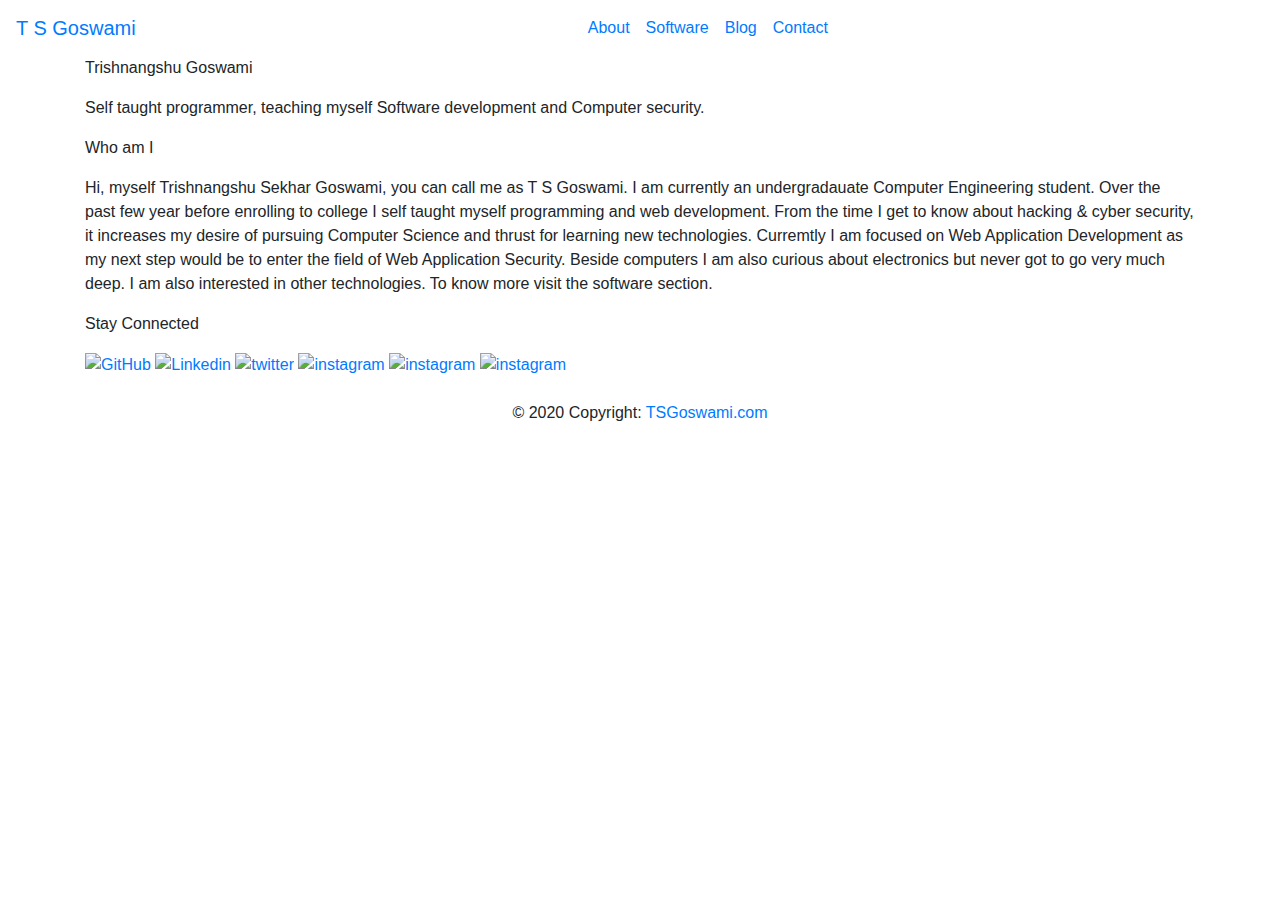
==== index.html @ 51ea0f22 "About link removed" ====
<!DOCTYPE html>
<html lang="en">

<head>
    <meta charset="UTF-8">
    <meta name="viewport" content="width=device-width, initial-scale=1.0">
    
    <!-- CSS only -->
    <link rel="stylesheet" href="https://stackpath.bootstrapcdn.com/bootstrap/4.5.0/css/bootstrap.min.css">
    <link rel="stylesheet" href="./static/css/style.css">
    <link href="https://fonts.googleapis.com/css2?family=Ubuntu&display=swap" rel="stylesheet">
    <link href="https://fonts.googleapis.com/css2?family=Noto+Sans+JP:wght@100&display=swap" rel="stylesheet">
    <!-- Font-Awesome 4 -->
    <link rel="stylesheet" href="https://cdnjs.cloudflare.com/ajax/libs/font-awesome/4.7.0/css/font-awesome.min.css">
    <link rel="icon" href="/static/icons/favicons/favicon.ico" type="image/gif">

    <title>T S Goswami</title>
  
    <!-- Hypernator  -->
    <script src="https://code.jquery.com/jquery-3.5.1.js"></script>
    <!-- <script src="/js/onscroll.js" type="text/javascript"></script> -->
    <script type="text/javascript">

    // $(document).ready(function () {
    //     var scroll_pos = 0;
    //     $(document).scroll(function () {
    //         scroll_pos = $(this).scrollTop();
    //         if (scroll_pos > 10) {
    //             $("nav").css('background-color', 'white');
    //             $("nav a").css('color', 'black');
    //             $("nav").css('padding', '5px');
    //             $("nav").css('box-shadow', '0px 5px 10px black')
    
    //         } else {
    //             $("nav").css('background-color', 'transparent');
    //             $("nav a").css('color', 'white');
    //             $("nav").css('padding-top', '50px')
    //             $("nav").css('box-shadow', '')
    //         }
    //     });
    // });
    // </script>
    
    

    
      

</head>

<body>
    <!-- Navigation Section  -->
    <section id="nav-bar">
        <nav class="navbar navbar-expand-lg ">
            <a class="navbar-brand" href="#">T S Goswami</a>
            <button class="navbar-toggler" type="button" data-toggle="collapse" data-target="#navbarNav"
                aria-controls="navbarNav" aria-expanded="false" aria-label="Toggle navigation">
                <i class="fa fa-bars" aria-hidden="true"></i>

            </button>
            <div class="collapse navbar-collapse"></div>
            <div class="collapse navbar-collapse" id="navbarNav">
                <ul class="navbar-nav">
                    <li class="nav-item">
                        <a class="nav-link" href="#">About</span></a>
                    </li>
                    <li class="nav-item">
                        <a class="nav-link" href="#">Software</a>
                    </li>
                    <li class="nav-item">
                        <a class="nav-link" href="#">Blog</a>
                    </li>
                    <li class="nav-item">
                        <a class="nav-link" href="#">Contact</a>
                    </li>
                </ul>
            </div>

        </nav>
    </section>

    <!-- Banner Section  -->
    <section id="banner">
        <div class="container">
            <div class="row">
                <div class="col-md-12">
                    <p class="name-title">Trishnangshu Goswami</p>
                    <p class="name-para">Self taught programmer, teaching myself Software development and Computer security.</p>
                </div>
            </div>
        </div>
    </section>
    
    <!-- About Section  -->
    <section id="about">
        <div class="container">
            <div class="row">
                <div class="col-md-12">
                    <p class="about-title">Who am I</p>
                    <p class="about-para">Hi, myself Trishnangshu Sekhar Goswami, you can call me as T S Goswami. I am currently an undergradauate
                        Computer Engineering student. Over the past few year before enrolling to college I self taught myself
                        programming and web development.
                        From the time I get to know about hacking & cyber security, it increases my desire of pursuing Computer
                        Science and thrust for learning new technologies.
                    
                        Curremtly I am focused on Web Application Development as my next step would be to enter the field of Web
                        Application Security.
                        Beside computers I am also curious about electronics but never got to go very much deep.
                        I am also interested in other technologies. To know more visit the software section.</p>
                </div>
            </div>
        </div>
    </section>
    <section id="social">
        <div class="container">
            <div class="row">
                <div class="col-md-12">
                    <p class="stay-connected">Stay Connected</p>
                </div>
            </div>
        </div>
        <div class="container">
            <div class="row">
                <div class="col-md-12">
                    <div class="items">
                        <a href="https://github.com/tsgoswami" target="_blank" title="GitHub.com"><img src="./static/icons/github.svg" alt="GitHub"></a>
                        <a href="https://www.linkedin.com/in/trishnangshu-goswami-8910/" target="_blank" title="Linkedin"><img src="./static/icons/linkedin.svg" alt="Linkedin"></a>
                        <a href="https://twitter.com/0xff_hunt54726" target="_blank" title="Twitter"><img src="./static/icons/twitter.svg" alt="twitter"></a>
                        <a href="https://www.facebook.com/trishnangshu.goswami/" target="_blank" title="Facebook"><img src="./static/icons/facebook.svg" alt="instagram"></a>
                        <a href="https://www.instagram.com/0xff_hun54726/" target="_blank" title="Instagram"><img src="./static/icons/instagram.svg" alt="instagram"></a>
                        <a href="#" target="_blank" title="Contact Me"><img src="./static/icons/contact.svg" alt="instagram"></a>
                    </div>
                </div>
            </div>
        </div>
    </section>

    <!-- Footer Section  -->
    <!-- Footer -->
<footer class="page-footer font-small light">

    <!-- Copyright -->
    <div class="footer-copyright text-center py-4">© 2020 Copyright:
      <a href="/index.html">TSGoswami.com</a>
    </div>
    <!-- Copyright -->
  
  </footer>
  <!-- Footer -->
</body>
<!-- JS, Popper.js, and jQuery -->
<script src="https://code.jquery.com/jquery-3.5.1.slim.min.js"></script>
<script src="https://cdn.jsdelivr.net/npm/popper.js@1.16.0/dist/umd/popper.min.js"></script>
<script src="https://stackpath.bootstrapcdn.com/bootstrap/4.5.0/js/bootstrap.min.js"></script>
</html>
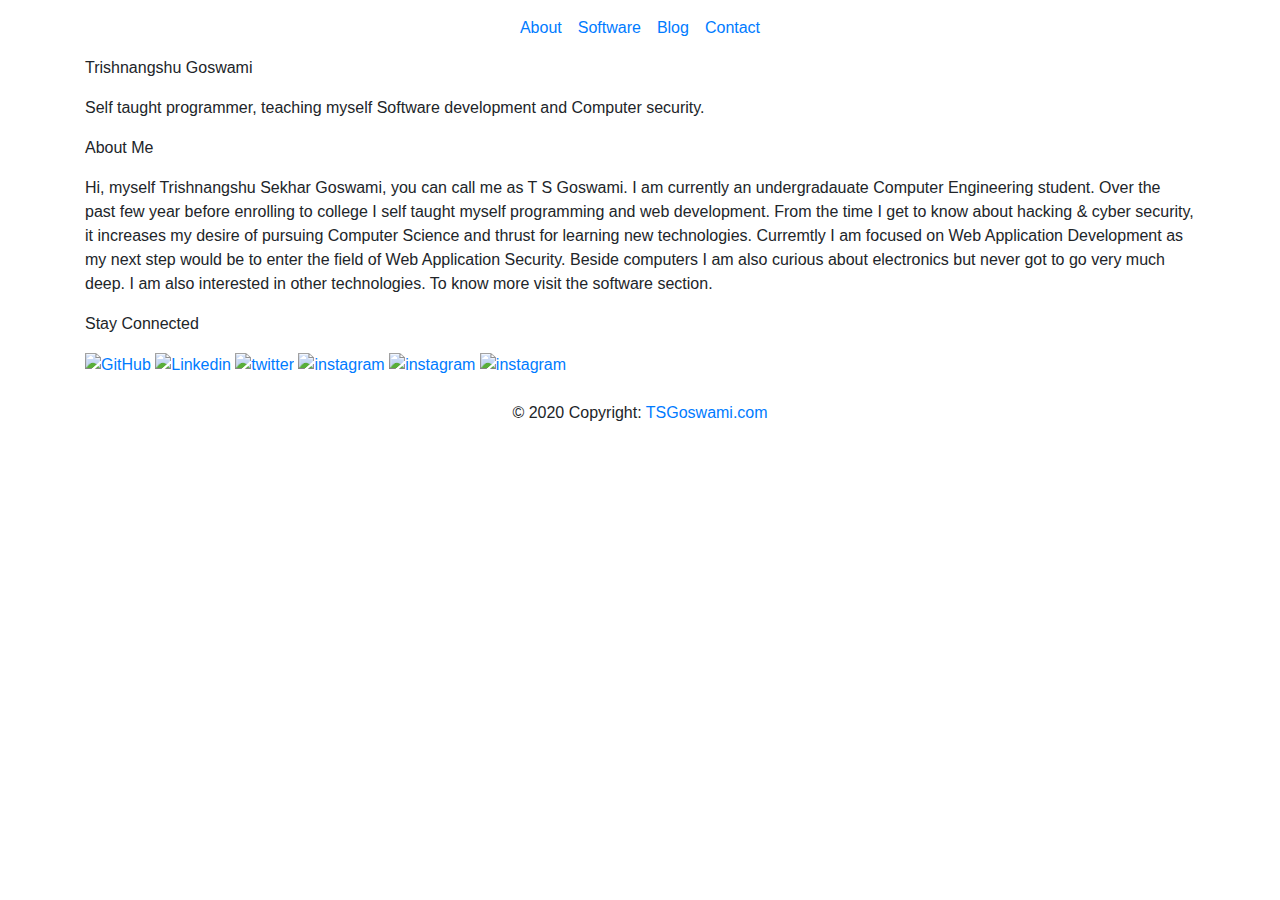
==== commit 097123af: "footer link added" ====
--- a/index.html
+++ b/index.html
@@ -18,29 +18,7 @@
   
     <!-- Hypernator  -->
     <script src="https://code.jquery.com/jquery-3.5.1.js"></script>
-    <!-- <script src="/js/onscroll.js" type="text/javascript"></script> -->
-    <script type="text/javascript">
-
-    // $(document).ready(function () {
-    //     var scroll_pos = 0;
-    //     $(document).scroll(function () {
-    //         scroll_pos = $(this).scrollTop();
-    //         if (scroll_pos > 10) {
-    //             $("nav").css('background-color', 'white');
-    //             $("nav a").css('color', 'black');
-    //             $("nav").css('padding', '5px');
-    //             $("nav").css('box-shadow', '0px 5px 10px black')
-    
-    //         } else {
-    //             $("nav").css('background-color', 'transparent');
-    //             $("nav a").css('color', 'white');
-    //             $("nav").css('padding-top', '50px')
-    //             $("nav").css('box-shadow', '')
-    //         }
-    //     });
-    // });
-    // </script>
-    
+    <script src="/js/onscroll.js" type="text/javascript"></script>
     
 
     
@@ -52,7 +30,7 @@
     <!-- Navigation Section  -->
     <section id="nav-bar">
         <nav class="navbar navbar-expand-lg ">
-            <a class="navbar-brand" href="#">T S Goswami</a>
+            <!-- <a class="navbar-brand" href="#">T S Goswami</a> -->
             <button class="navbar-toggler" type="button" data-toggle="collapse" data-target="#navbarNav"
                 aria-controls="navbarNav" aria-expanded="false" aria-label="Toggle navigation">
                 <i class="fa fa-bars" aria-hidden="true"></i>
@@ -62,7 +40,7 @@
             <div class="collapse navbar-collapse" id="navbarNav">
                 <ul class="navbar-nav">
                     <li class="nav-item">
-                        <a class="nav-link" href="#">About</span></a>
+                        <a class="nav-link" href="#about">About</span></a>
                     </li>
                     <li class="nav-item">
                         <a class="nav-link" href="#">Software</a>
@@ -96,7 +74,7 @@
         <div class="container">
             <div class="row">
                 <div class="col-md-12">
-                    <p class="about-title">Who am I</p>
+                    <p class="about-title">About Me</p>
                     <p class="about-para">Hi, myself Trishnangshu Sekhar Goswami, you can call me as T S Goswami. I am currently an undergradauate
                         Computer Engineering student. Over the past few year before enrolling to college I self taught myself
                         programming and web development.
@@ -141,7 +119,7 @@
 
     <!-- Copyright -->
     <div class="footer-copyright text-center py-4">© 2020 Copyright:
-      <a href="/index.html">TSGoswami.com</a>
+      <a href="www.tsgoswami.github.io/personalweb">TSGoswami.com</a>
     </div>
     <!-- Copyright -->
   
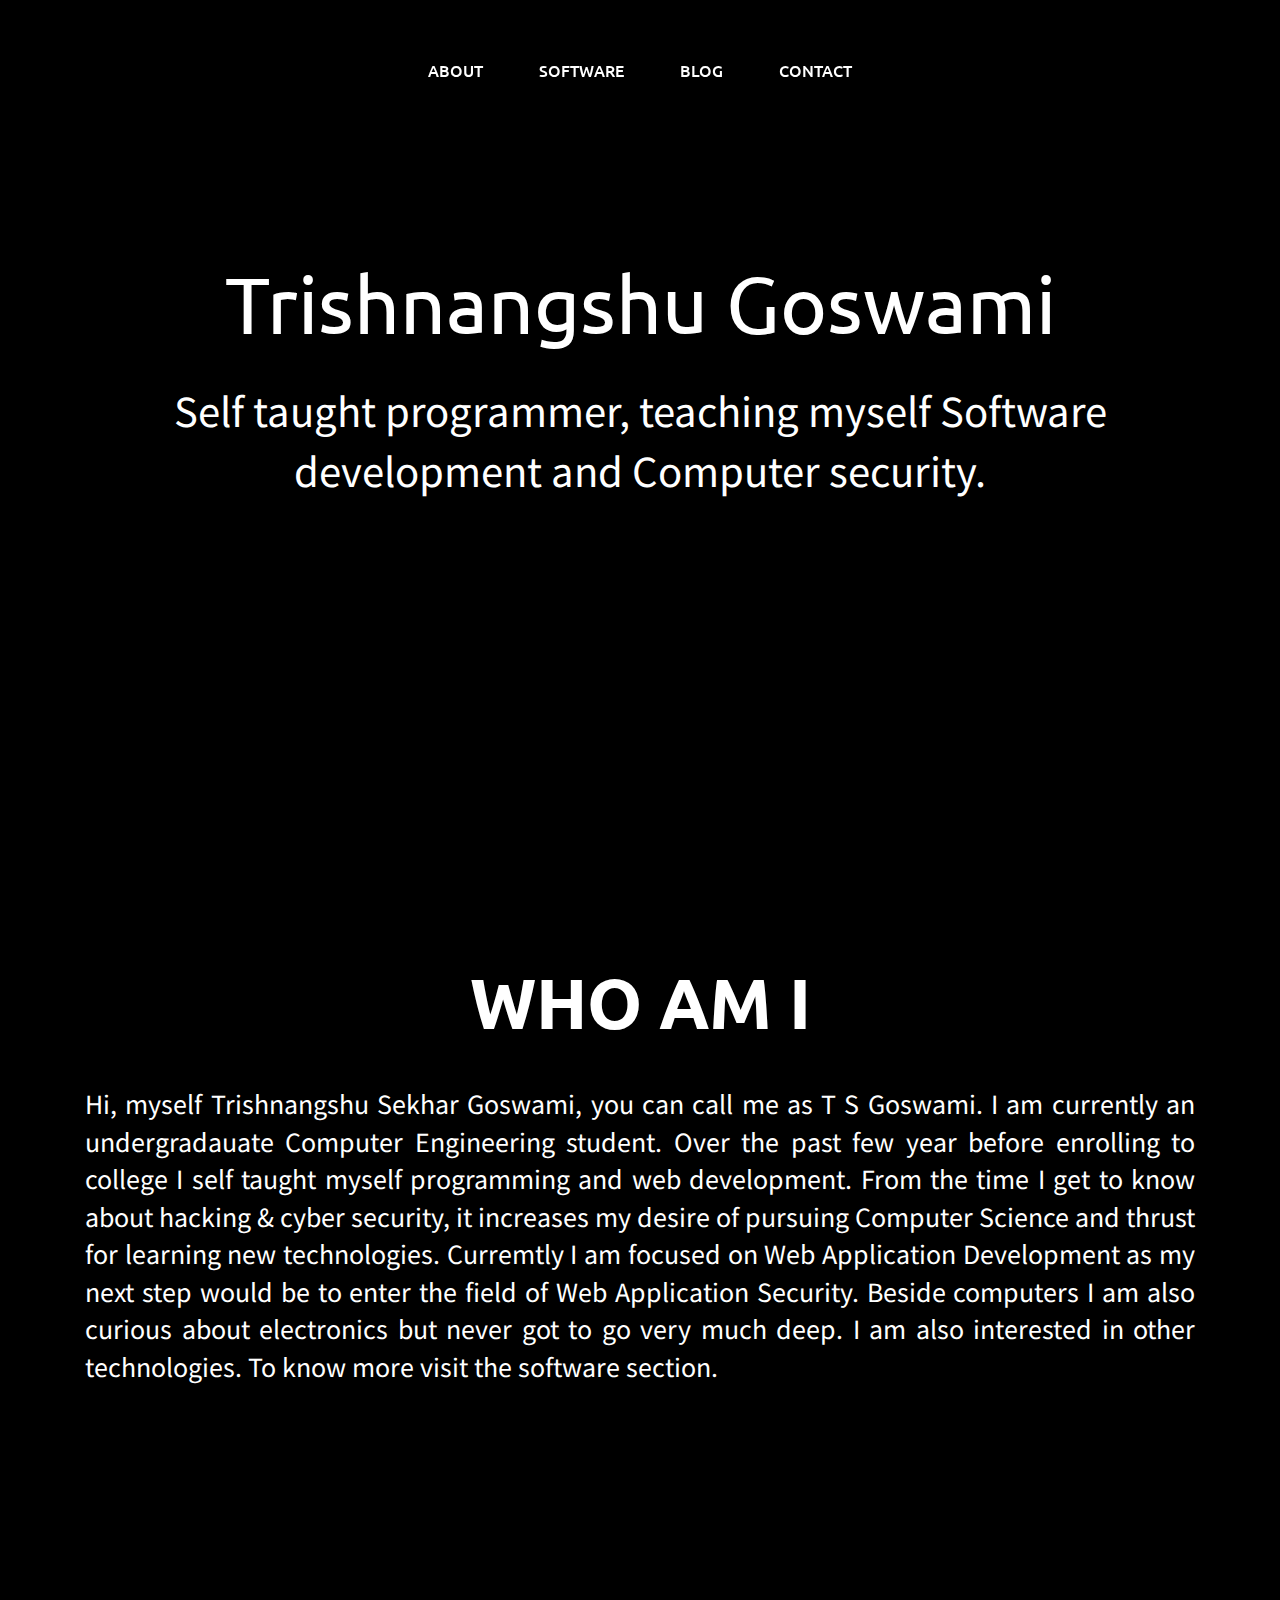
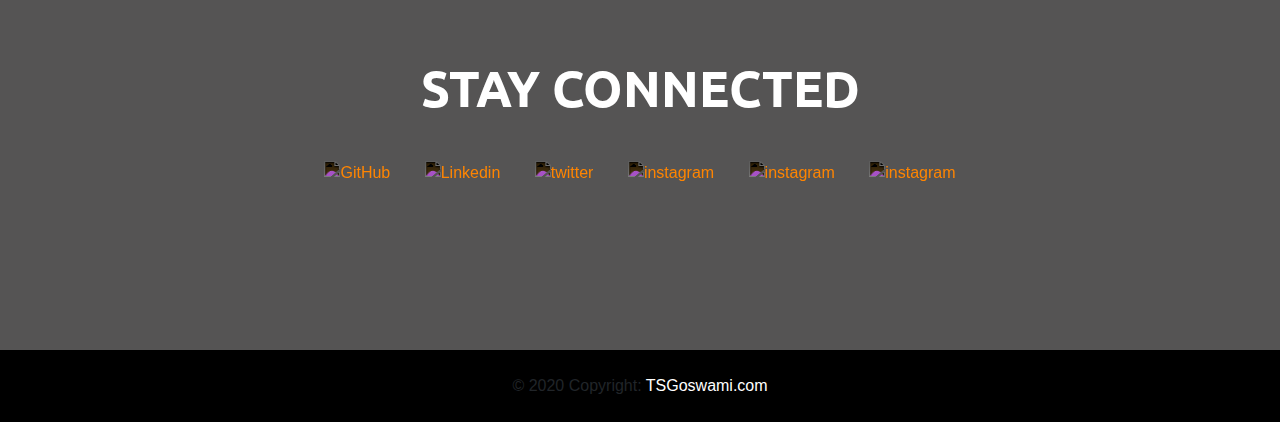
==== commit ada353d3: "About to Who Am I" ====
--- a/index.html
+++ b/index.html
@@ -40,7 +40,7 @@
             <div class="collapse navbar-collapse" id="navbarNav">
                 <ul class="navbar-nav">
                     <li class="nav-item">
-                        <a class="nav-link" href="#about">About</span></a>
+                        <a class="nav-link" href="#">About</span></a>
                     </li>
                     <li class="nav-item">
                         <a class="nav-link" href="#">Software</a>
@@ -74,7 +74,7 @@
         <div class="container">
             <div class="row">
                 <div class="col-md-12">
-                    <p class="about-title">About Me</p>
+                    <p class="about-title">Who am I</p>
                     <p class="about-para">Hi, myself Trishnangshu Sekhar Goswami, you can call me as T S Goswami. I am currently an undergradauate
                         Computer Engineering student. Over the past few year before enrolling to college I self taught myself
                         programming and web development.
@@ -119,7 +119,7 @@
 
     <!-- Copyright -->
     <div class="footer-copyright text-center py-4">© 2020 Copyright:
-      <a href="www.tsgoswami.github.io/personalweb">TSGoswami.com</a>
+      <a href="#">TSGoswami.com</a>
     </div>
     <!-- Copyright -->
   
--- a/static/css/style.css
+++ b/static/css/style.css
@@ -0,0 +1,202 @@
+*{
+    padding: 0;
+    margin: 0;
+}
+
+/*Body*/
+body{
+    background-color: black;
+}
+
+/*Navigation Section*/
+.navbar{
+    padding-top: 50px;
+    transition: 0.2s;
+}
+
+#nav-bar{
+    position: fixed;
+    width: 100%;
+    top: 0;
+    left: 0;
+    z-index:2;
+   
+}
+
+
+.navbar a{
+    font-family: 'Ubuntu', sans-serif;
+    text-transform: uppercase!important;
+    color:white;
+    
+}
+nav.white{
+    background-color: rgb(255,255,255);
+    color:black;
+    padding:20px;
+
+}
+
+
+
+.navbar-nav li{
+    padding: 0 20px;
+}
+.navbar-nav li a{
+    font-weight: 500;
+    float: center;
+    text-align: center;
+}
+.fa-bars{
+    float: right;
+    color: black;
+    font-size: 20px !important;
+}
+.navbar-toggler{
+    outline: none !important;
+}
+
+
+/* Banner Section */
+#banner::before{
+    content: "";
+    position: absolute;
+    left:0;
+    background: url('../img/homenight2.jpg')no-repeat center/cover;
+    top:0;
+    left: 0;
+    width: 100%;
+    height: 100vh;
+    z-index: -1;
+    opacity: 0.6;
+}
+#banner{
+    height: 100vh;
+    padding-top: 5%;
+}
+
+.name-title{
+    color: white;
+    font-size: 48px;
+    text-align: center;
+    justify-content: center;
+    font-family: 'Ubuntu', sans-serif;
+    margin-top: 180px;
+}
+.name-para{
+    color: white;
+    font-size: 25px;
+    text-align: center;
+    justify-content: center;
+    font-family: 'Noto Sans JP', sans-serif;
+}
+@media only screen and (min-width : 992px){
+    .name-title{
+        font-size: 80px;
+        
+    }
+    .name-para{
+        font-size: 40px;
+    }
+}
+/* About Section  */
+
+
+.about-title{
+    margin-top: 50px;
+    color: white;
+    text-align: center;
+    text-transform: uppercase;
+    justify-content: center;
+    font-size: 50px;
+    font-weight: bold;
+    font-family: 'Ubuntu', sans-serif;
+}
+.about-para{
+    font-size: 15px;
+    margin-top: 30px;
+    color: white;
+    text-align: justify;
+    text-justify: inter-word;
+    justify-content: center;
+    font-family: 'Noto Sans JP', sans-serif;
+
+}
+@media only screen and (min-width : 992px){
+    #about{
+        height:700px;
+    }
+    .about-title{
+        font-size:70px;
+    }
+    .about-para{
+        font-size: 25px;
+    }
+}
+@media only screen and (max-width: 991px){
+    #about{
+        height:700px;
+    }
+    .about-title{
+        margin-top:70px;
+    }
+    .about-para{
+        font-size: 22px;
+    }
+}
+@media only screen and (max-width:595px){
+    .about-para{
+    font-size: 16px;
+    }
+    #about{
+        height:500px;
+    }
+}
+@media only screen and (max-width:462px){
+    #about{
+        height: 670px;
+    }
+}
+/*Social Section*/
+#social{
+    height: 350px;
+    background-color: rgb(85, 84, 84);
+}
+@media only screen and (max-width:785px){
+    #social{
+        height:400px;
+    }
+}
+
+.stay-connected{
+    margin-top: 50px;
+    text-align: center;
+    justify-content: center;
+    font-size: 50px;
+    text-transform: uppercase;
+    color: white;
+    font-weight: bold;
+    font-family: 'Ubuntu', sans-serif;
+}
+.container img{
+    width: 50px;
+    margin: 20px 15px;
+    filter: invert(1);
+}
+.container a{
+    display: inline;   
+}
+.items{
+    justify-content: center;
+    text-align: center;
+}
+
+/*Footer*/
+footer a{
+    color:#fff;
+   
+}
+footer a:hover{
+    color:rgb(95, 93, 93);
+    text-decoration: none;
+}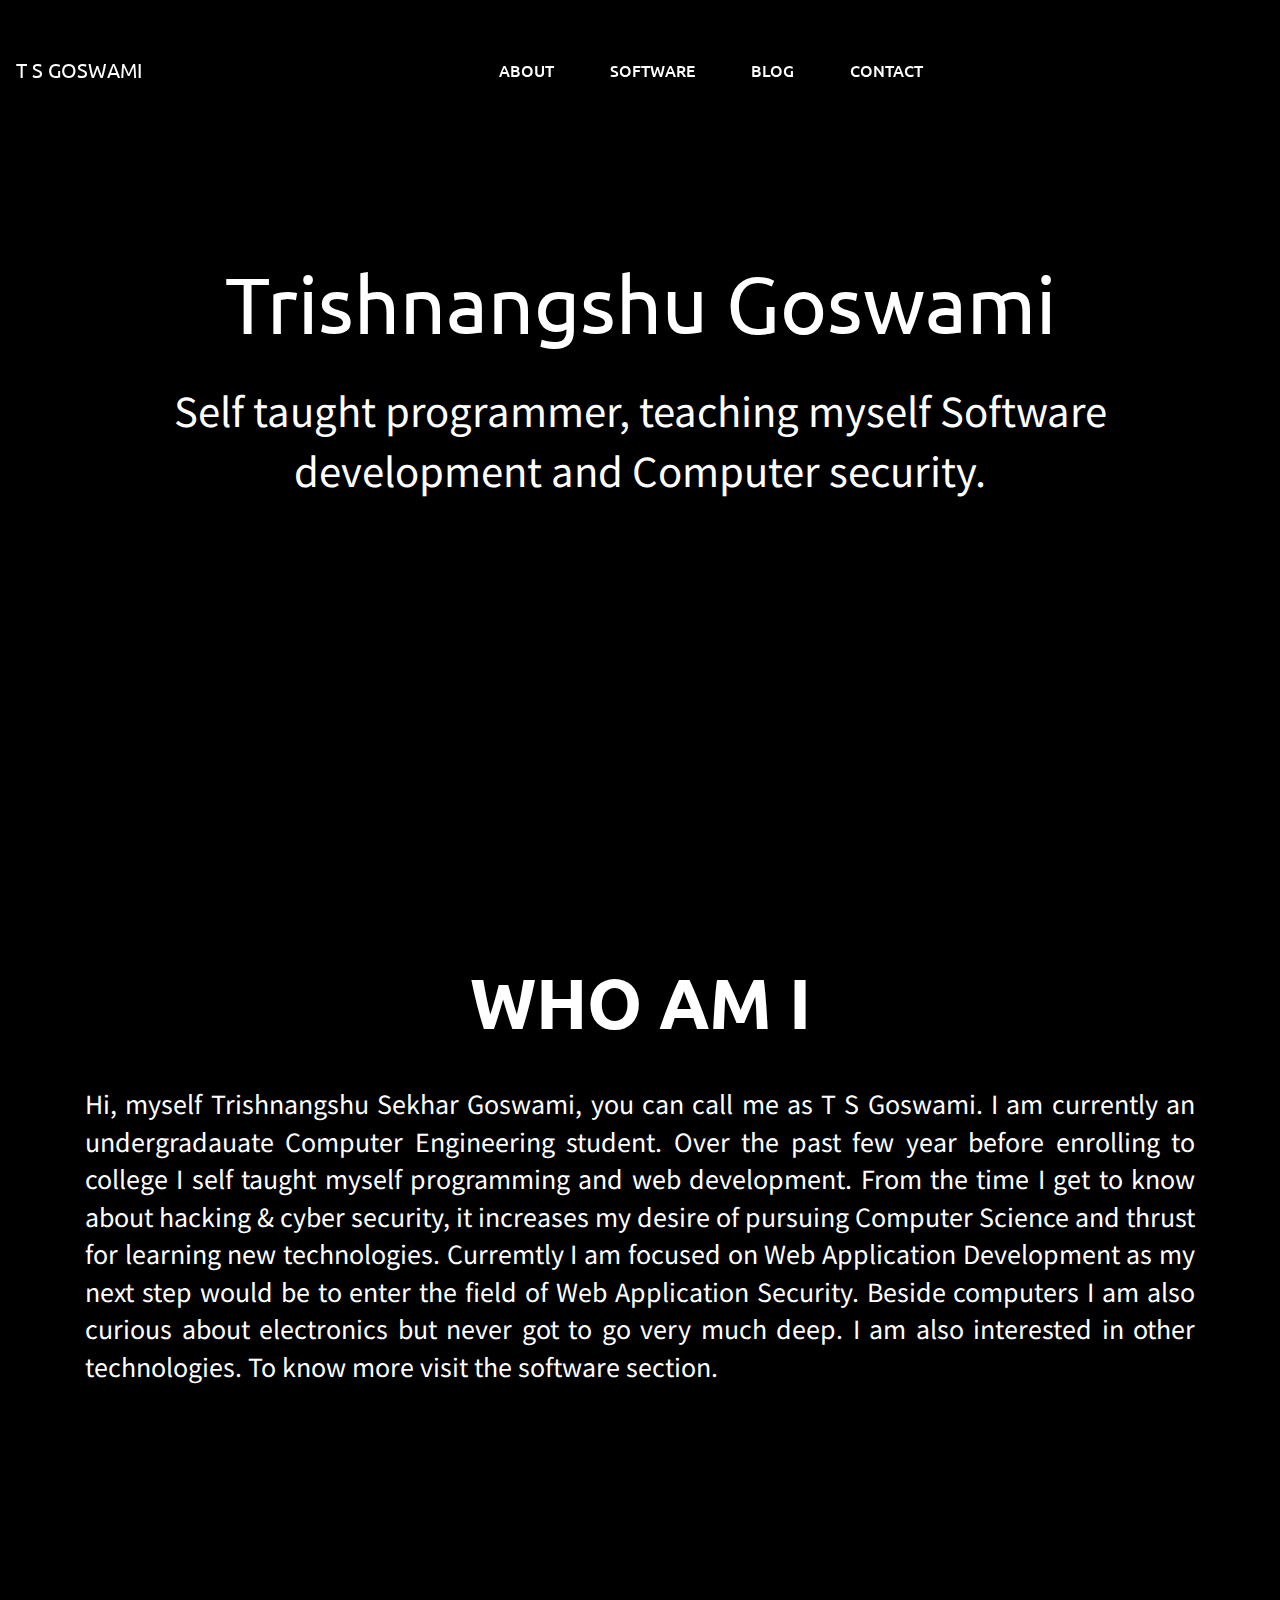
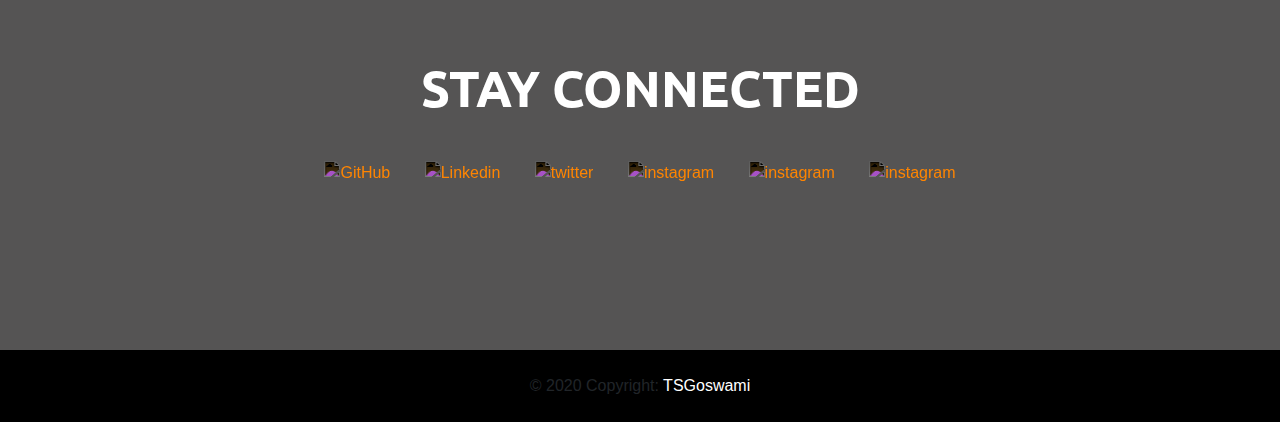
==== commit 265e6a4a: "Link fixed" ====
--- a/index.html
+++ b/index.html
@@ -12,25 +12,17 @@
     <link href="https://fonts.googleapis.com/css2?family=Noto+Sans+JP:wght@100&display=swap" rel="stylesheet">
     <!-- Font-Awesome 4 -->
     <link rel="stylesheet" href="https://cdnjs.cloudflare.com/ajax/libs/font-awesome/4.7.0/css/font-awesome.min.css">
-    <link rel="icon" href="/static/icons/favicons/favicon.ico" type="image/gif">
+    <link rel="icon" href="/static/icons/favicon.ico" type="image/gif">
 
     <title>T S Goswami</title>
-  
-    <!-- Hypernator  -->
-    <script src="https://code.jquery.com/jquery-3.5.1.js"></script>
-    <script src="/js/onscroll.js" type="text/javascript"></script>
-    
-
-    
-      
 
 </head>
 
-<body>
+<body> 
     <!-- Navigation Section  -->
     <section id="nav-bar">
         <nav class="navbar navbar-expand-lg ">
-            <!-- <a class="navbar-brand" href="#">T S Goswami</a> -->
+            <a class="navbar-brand" href="tsgoswami.github.io/personalweb/">T S Goswami</a>
             <button class="navbar-toggler" type="button" data-toggle="collapse" data-target="#navbarNav"
                 aria-controls="navbarNav" aria-expanded="false" aria-label="Toggle navigation">
                 <i class="fa fa-bars" aria-hidden="true"></i>
@@ -40,7 +32,7 @@
             <div class="collapse navbar-collapse" id="navbarNav">
                 <ul class="navbar-nav">
                     <li class="nav-item">
-                        <a class="nav-link" href="#">About</span></a>
+                        <a class="nav-link" href="about.html">About</span></a>
                     </li>
                     <li class="nav-item">
                         <a class="nav-link" href="#">Software</a>
@@ -61,7 +53,7 @@
     <section id="banner">
         <div class="container">
             <div class="row">
-                <div class="col-md-12">
+                <div class="col-sm-12">
                     <p class="name-title">Trishnangshu Goswami</p>
                     <p class="name-para">Self taught programmer, teaching myself Software development and Computer security.</p>
                 </div>
@@ -73,7 +65,7 @@
     <section id="about">
         <div class="container">
             <div class="row">
-                <div class="col-md-12">
+                <div class="col-sm-12">
                     <p class="about-title">Who am I</p>
                     <p class="about-para">Hi, myself Trishnangshu Sekhar Goswami, you can call me as T S Goswami. I am currently an undergradauate
                         Computer Engineering student. Over the past few year before enrolling to college I self taught myself
@@ -92,14 +84,14 @@
     <section id="social">
         <div class="container">
             <div class="row">
-                <div class="col-md-12">
+                <div class="col-sm-12">
                     <p class="stay-connected">Stay Connected</p>
                 </div>
             </div>
         </div>
         <div class="container">
             <div class="row">
-                <div class="col-md-12">
+                <div class="col-sm-12">
                     <div class="items">
                         <a href="https://github.com/tsgoswami" target="_blank" title="GitHub.com"><img src="./static/icons/github.svg" alt="GitHub"></a>
                         <a href="https://www.linkedin.com/in/trishnangshu-goswami-8910/" target="_blank" title="Linkedin"><img src="./static/icons/linkedin.svg" alt="Linkedin"></a>
@@ -119,7 +111,7 @@
 
     <!-- Copyright -->
     <div class="footer-copyright text-center py-4">© 2020 Copyright:
-      <a href="#">TSGoswami.com</a>
+      <a href="#">TSGoswami</a>
     </div>
     <!-- Copyright -->
   
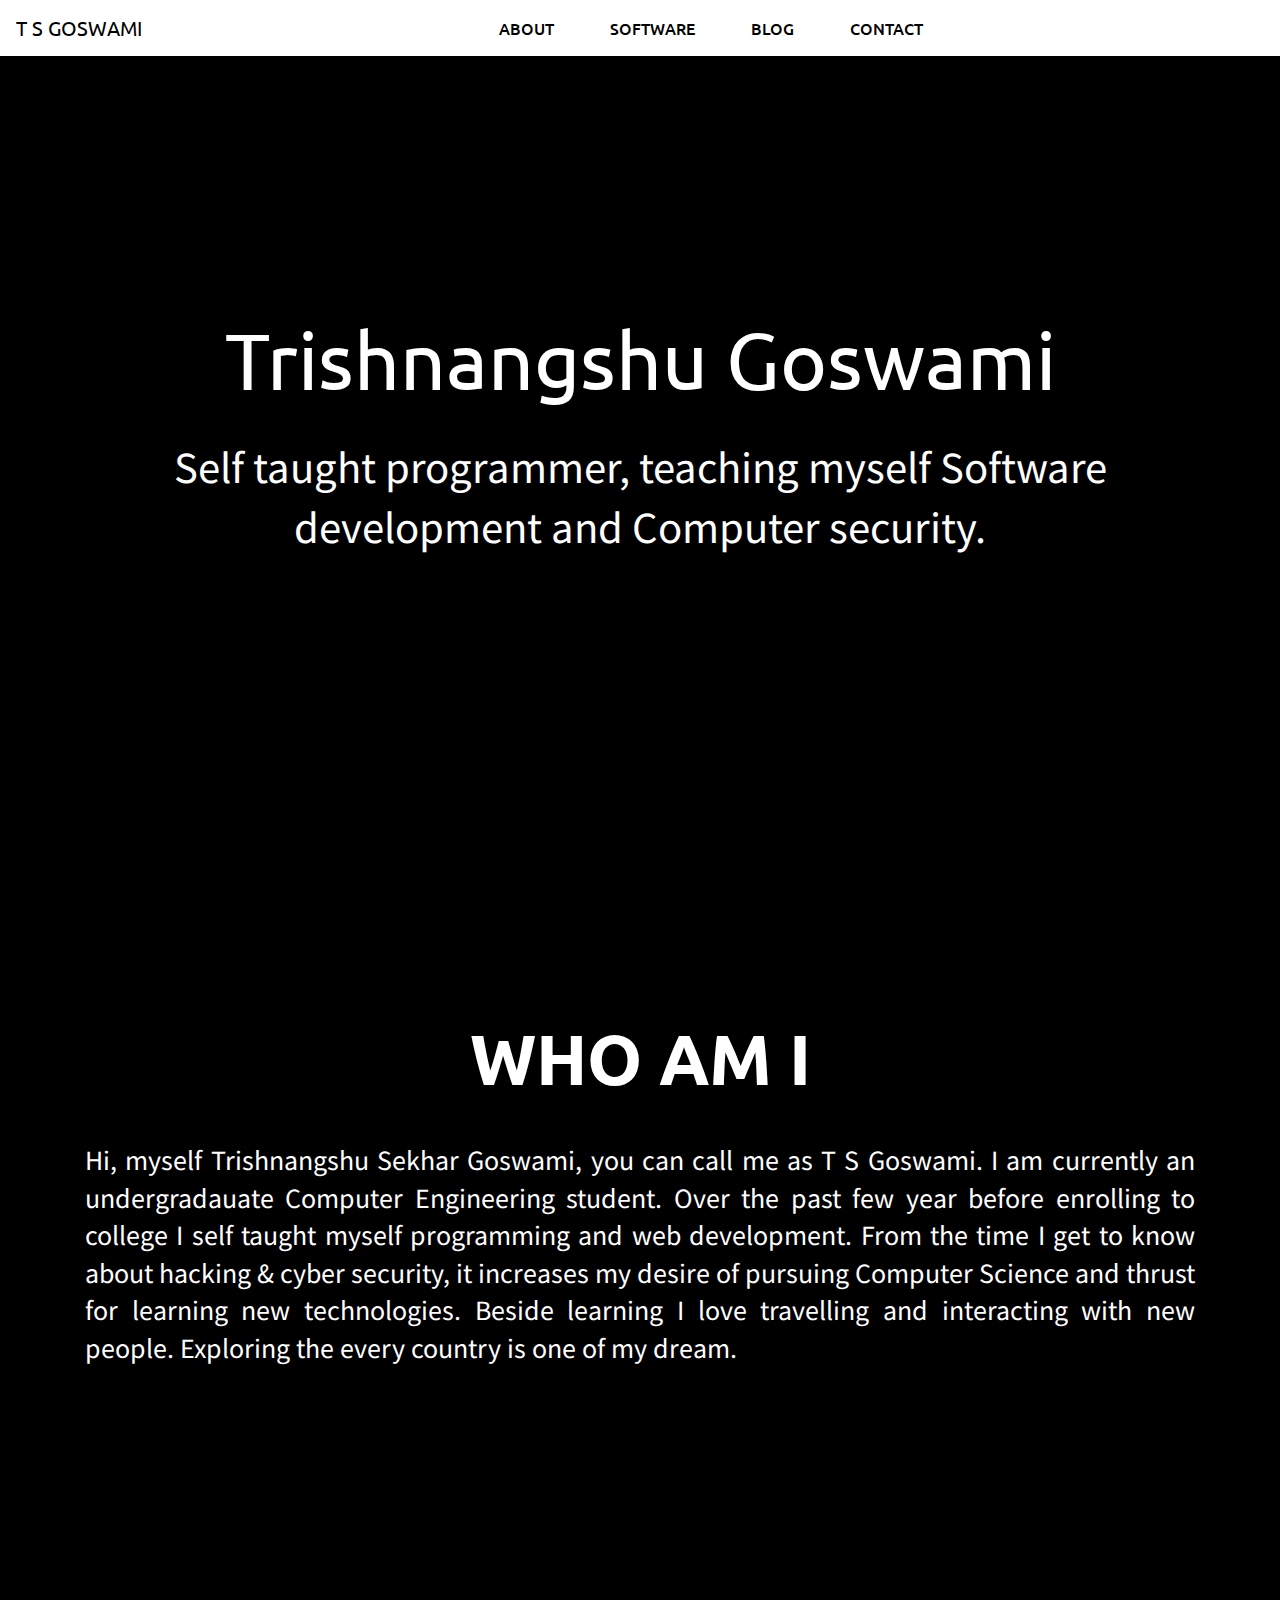
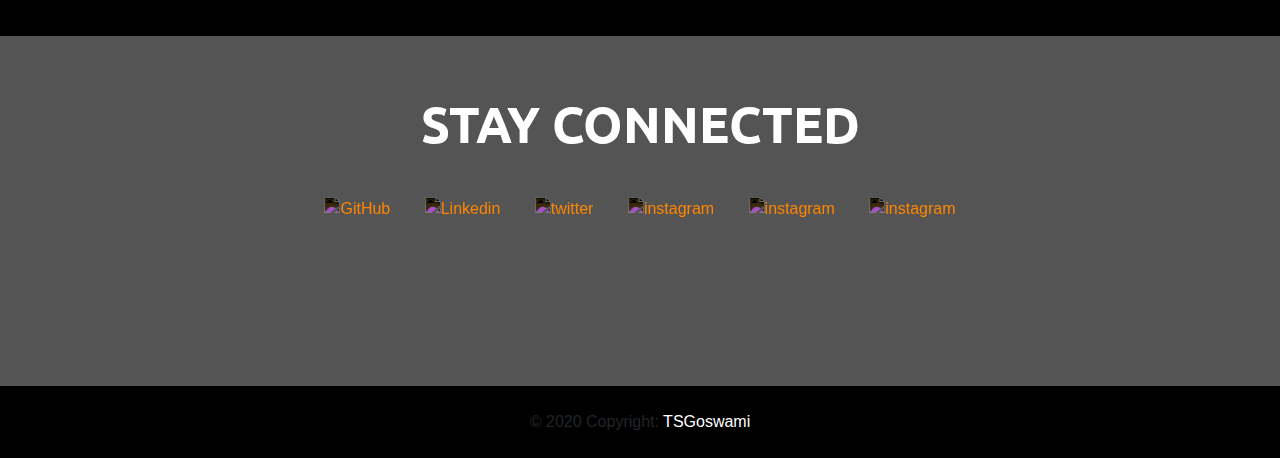
==== commit b24625c0: "Banner text update, About Page updated" ====
--- a/index.html
+++ b/index.html
@@ -22,7 +22,7 @@
     <!-- Navigation Section  -->
     <section id="nav-bar">
         <nav class="navbar navbar-expand-lg ">
-            <a class="navbar-brand" href="tsgoswami.github.io/personalweb/">T S Goswami</a>
+            <a class="navbar-brand" href="https://tsgoswami.github.io/personalweb/index.html">T S Goswami</a>
             <button class="navbar-toggler" type="button" data-toggle="collapse" data-target="#navbarNav"
                 aria-controls="navbarNav" aria-expanded="false" aria-label="Toggle navigation">
                 <i class="fa fa-bars" aria-hidden="true"></i>
@@ -72,11 +72,9 @@
                         programming and web development.
                         From the time I get to know about hacking & cyber security, it increases my desire of pursuing Computer
                         Science and thrust for learning new technologies.
-                    
-                        Curremtly I am focused on Web Application Development as my next step would be to enter the field of Web
-                        Application Security.
-                        Beside computers I am also curious about electronics but never got to go very much deep.
-                        I am also interested in other technologies. To know more visit the software section.</p>
+                        Beside learning I love travelling and interacting with new people. Exploring the every country is one of my dream.
+                      
+                        </p>
                 </div>
             </div>
         </div>
--- a/static/css/style.css
+++ b/static/css/style.css
@@ -10,12 +10,12 @@
 
 /*Navigation Section*/
 .navbar{
-    padding-top: 50px;
-    transition: 0.2s;
+   
+   background-color: white;
 }
 
 #nav-bar{
-    position: fixed;
+    position: sticky;
     width: 100%;
     top: 0;
     left: 0;
@@ -27,7 +27,8 @@
 .navbar a{
     font-family: 'Ubuntu', sans-serif;
     text-transform: uppercase!important;
-    color:white;
+    color:black;
+    
     
 }
 nav.white{
@@ -124,7 +125,7 @@
 }
 @media only screen and (min-width : 992px){
     #about{
-        height:700px;
+        height:680px;
     }
     .about-title{
         font-size:70px;
@@ -135,7 +136,7 @@
 }
 @media only screen and (max-width: 991px){
     #about{
-        height:700px;
+        height:600px;
     }
     .about-title{
         margin-top:70px;
@@ -154,7 +155,7 @@
 }
 @media only screen and (max-width:462px){
     #about{
-        height: 670px;
+        height: 580px;
     }
 }
 /*Social Section*/
